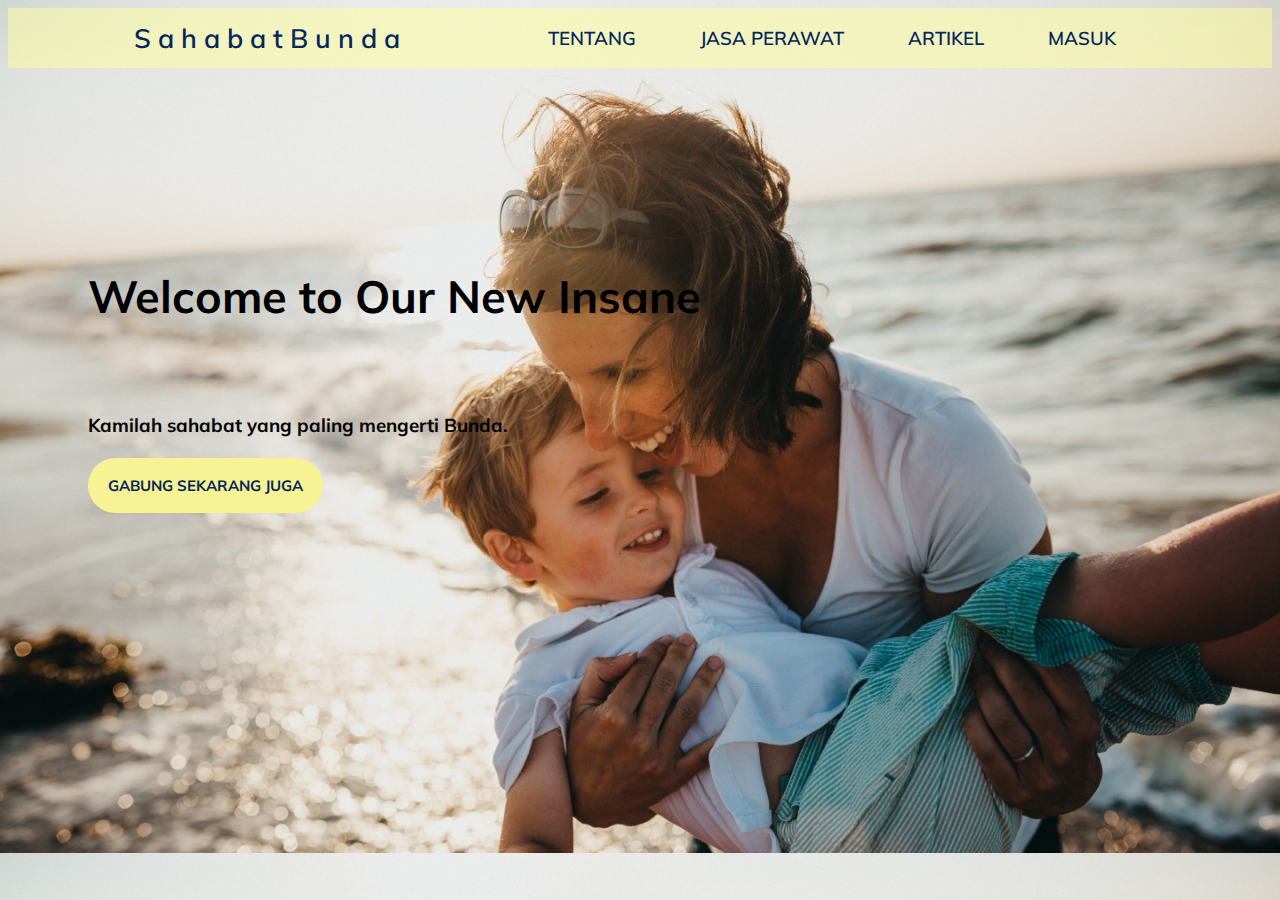
==== index.html @ 9614c4a4 "Add files via upload" ====
<!DOCTYPE html>
<html>
<head>


<link rel="stylesheet" href="https://fonts.googleapis.com/css?family=Muli">
	<meta charset="utf-8">
	<title>SAHABAT BUNDA</title>
	<link rel="stylesheet" type="text/css" href="style.css">
</head>
<body>
	<header>
		<h1 class="logo">S a h a b a t     B u n d a</h1>
		<nav>
			<ul class="navlink">
				<li><a href="tentang.html">TENTANG</a></li>

				<li><a href="jasaperawat.html">JASA PERAWAT</a></li>

				<li><a href="artikel.html">ARTIKEL</a></li>

				<li><a href="masuk.html">MASUK</a></li>
			</ul>
		</nav>

	</header>

	<div class="isi">

		<h1>Welcome to Our New Insane </h1><br><br>

		<h3>Kamilah sahabat yang paling mengerti Bunda.</h3>

	</div>

	<div class="tombolcoba">

		<a href="masuk.html"><h2>GABUNG SEKARANG JUGA</h2></a>

	</div>

</body>

</html>
</body>
</html>
---- style.css ----
.logo{

   font-family: "Muli", sans-serif;

  font-size: 20pt;

  font-weight: 600;

  color: #03265c;

  cursor: pointer;

}



a{

  text-decoration: none;

  color: #03265c;

   font-family: "Muli", sans-serif;

}

header {

  display: flex;

  justify-content: space-between;

  align-items: center;

  padding: 15px 10%;

  background: rgba(255, 255, 153, 0.5);

  height: 30px;
}



.navlink{

  list-style: none;

  text-decoration: none;

}



.navlink li{

  display: inline-block;

  padding: 0  30px;

  font-size: 14pt;

  font-weight: 600;

  font-color: black;

}


body{

  background-image: url(4.jpeg);

  background-size: cover;

  position: relative;

  font-family: "Muli", sans-serif;

}

.isi {

  font-family: "Muli", sans-serif;

  font-weight: bold;

  color: black;

  margin-left: 80px;

  margin-top: 200px;

}

.isi h1{

  font-size: 45px;

}

.isi h3{

  font-size: 10t;

}


.tombolcoba {

  position: absolute;

  border-radius: 90px;

  padding: 6px 20px;

  text-align: center;

  text-decoration: none;

  display: inline-block;

  font-size: 10px;

  background-color: #f7f294;

  margin-left: 80px;

  margin-top: 2px;

}



.masuk{

  display:  block;  

  margin-bottom:  20px;

  padding:  15px;

  width: 500px;

  position: absolute;

  top: 300px;

  left: 50%;

  transform: translate(-50%,-50%);

  margin-top: 300px;

  margin: 5% auto;

  height:  500px;

  background: #fff;

  border-radius: 20px;

  box-sizing:   border-box;

}

.masuk h1{

  margin-left: 30%;

  font-size: 60px;

  color: #f7f294;

}

.masukbox{

  width: 100%;

  overflow: hidden;

  font-size: 20px;

  padding: 10px 0;

  margin: 8px 0;

  border-bottom: 2px solid #f7f294;

}





.masukbox input{

  border: none;

  outline: none;

  background: none;

  color: black;

  font-size: 18px;

  width: 80%;

  float: left;


}

.btn{

  padding-left: 50%;

  width: 50%;

  border: none;

  border-radius: 20px;

  background: #53bca6;

  font-size: 16pt;

  padding: 5px;

  cursor: pointer;

  margin-top: 20px;

  font-weight: bold;

}

.masuk p{

  margin-top: 0px;

  padding: 0px;

  float: right;

  text-align: right;

  font-size: 18px;

  color: black;

  cursor: pointer;
}

.masuk h2{

  margin-left: 10%;

  float: left;

  width: 80%;

  text-align: center;

  font-size: 18px;

  color: black;

}


.Regis{

  display:  block;  

  margin-bottom:  20px;

  padding:  15px;

  width: 600px;

  position: absolute;

  top: 300px;

  left: 50%;

  transform: translate(-50%,-50%);

  margin-top: 300px;

  margin: 5% auto;

  height:  600px;

  background: #fff;

  border-radius: 20px;

  box-sizing:   border-box;

}

.Regis h1{

  margin-left: 20%;

  font-size: 60px;

  color: #f7f294;

}

.registrasiform{

  width: 100%;

  overflow: hidden;

  font-size: 20px;

  padding: 10px 0;

  margin: 8px 0;

  border-bottom: 2px solid #f7f294;

}

.registrasiform input{

  border: none;

  outline: none;

  background: none;

  color: black;

  font-size: 18px;

  width: 80%;

  float: left;

}

.btn{

  margin-left: 25%;

  width: 50%;

  border: none;

  border-radius: 10px;

  background: #f7f294;

  font-size: 16pt;

  cursor: pointer;

  margin-top: 10px;

  font-weight: bold;

}


.Lupa{

  display:  block;  

  margin-bottom:  20px;

  padding:  15px;

  width: 500px;

  position: absolute;

  top: 300px;

  left: 50%;

  transform: translate(-50%,-50%);

  margin-top: 300px;

  margin: 5% auto;

  height:  500px;

  background: #fff;

  border-radius: 20px;

  box-sizing:   border-box;
  
}

.Lupa h1{

  margin-left: 20%;

  font-size: 60px;

  color: #f7f294;

}

.lupapass{

  width: 100%;

  overflow: hidden;

  font-size: 20px;

  padding: 10px 0;

  margin: 8px 0;

  border-bottom: 2px solid #f7f294;

}

.lupapass input{

  border: none;

  outline: none;

  background: none;

  color: black;

  font-size: 18px;

  width: 80%;

  float: left;

}

.btn{

  margin-left: 10%;

  width: 50%;

  border: none;

  border-radius: 10px;

  background: #f7f294;

  font-size: 16pt;

  cursor: pointer;

  margin-top: 10px;

  font-weight: bold;

}

.tentang{

  display:  block;  

  margin-bottom:  20px;

  padding:  15px;

  width: 1000px;

  position: absolute;

  top: 300px;

  left: 50%;

  transform: translate(-50%,-50%);

  margin-top: 300px;

  margin: 5% auto;

  height:  450px;

  background-color: rgba(192,192,192,0.5);

  border-radius: 20px;

  box-sizing:   border-box;

}

.tentang h3{

  text-align: center;

  font-size: 50px;

}

.tentang p{

  text-align: center;

  font-size: 25px;

}

.tentang h4{

  text-align: center;

  font-size: 25px;

}

.tentang input{

  border-radius: 5px;

  width: 50%;

  height: 5%;

  text-align: center;

}

.artikel{

  display:  block;

  padding:  0px;

  width: 1000px;

  position: absolute;

  top: 350px;

  left: 50%;

  transform: translate(-50%,-50%);

  margin-top: 300px;

  margin: 5% auto;

  background-color: rgba(192,192,192,0.5);

  border-radius: 20px;

  box-sizing:   border-box;

}

.artikel h3{

  text-align: center;

  font-size: 45px;

  padding: 0px;

}

.artikel input{

  padding: 0px;

  margin: 0px auto;

  border-radius: 5px;

  width: 50%;

  height: 5%;

  text-align: center;

}

.container-img{

  padding: 8px;

}

.artikel h4{

  text-align: center;

  font-size: 20px;


}

.artikel h5{

  text-align: left;

  font-size: 15px;

  padding left: 10px;

}

.artikel h6{

  text-align: left;

  font-size: 15px;

  color: blue;

  padding left: 10px;

  cursor: pointer;

}

.bantuan .hover {

  color: black;

  cursor: pointer;

  font-size: 20px;

  padding: 5px;

}

.bantuan{

  display:  block;

  padding:  0px;

  width: 1000px;

  height: 450px;

  position: absolute;

  top: 360px;

  left: 50%;

  transform: translate(-50%,-50%);

  margin-top: 500px;

  margin: 5% auto;

  background-color: rgba(192,192,192,0.5);

  border-radius: 20px;

  box-sizing:   border-box;
}

.bantuan h1{

  font-size: 50px;

  text-align: center;

}

.bantuan h2{

  font-size: 25px;

  text-align: left;

  padding: 10px;

}


.jasaperawat {

  display:  block;  

  margin-bottom:  20px;

  padding:  15px;

  width: 1000px;

  position: absolute;

  top: 300px;

  left: 50%;

  transform: translate(-50%,-50%);

  margin-top: 300px;

  margin: 5% auto;

  height:  500px;

  background-color: rgba(192,192,192,0.5);

  border-radius: 20px;

  box-sizing:   border-box;
}

.perawatbox{

  width: 100%;

  overflow: hidden;

  font-size: 20px;

  padding: 10px 0;

  margin: 8px 0;

  border-bottom: 2px solid #f7f294;
}

.perawatbox input{

   border: none;

  outline: none;

  background: none;

  color: black;

  font-size: 18px;

  width: 80%;

  float: left;
}

.jasaperawat h3{

  margin-left: 20%;

  font-size: 40px;

  color: black;

}
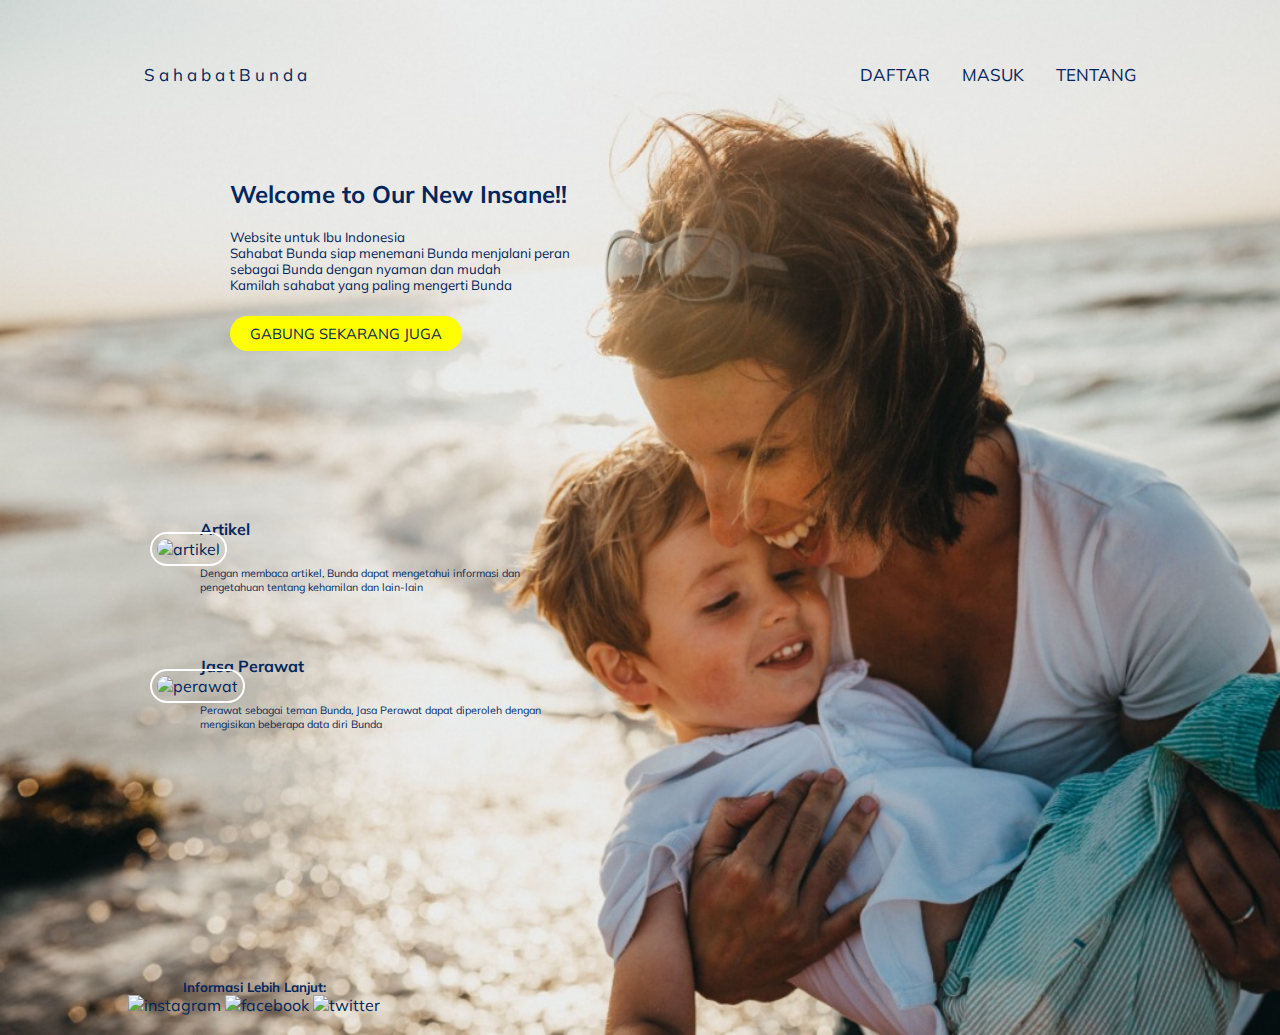
==== commit 027f9374: "Add files via upload" ====
--- a/index.html
+++ b/index.html
@@ -1,47 +1,503 @@
 <!DOCTYPE html>
+
 <html>
+
 <head>
 
-
-<link rel="stylesheet" href="https://fonts.googleapis.com/css?family=Muli">
-	<meta charset="utf-8">
+	<meta name="viewport" content="width=device-width, initial-scale=1.0">
+
+	<link rel="stylesheet" href="https://fonts.googleapis.com/css?family=Muli">
+
 	<title>SAHABAT BUNDA</title>
-	<link rel="stylesheet" type="text/css" href="style.css">
+
+	<script src="https://code.jquery.com/jquery-3.4.1.min.js"></script>
+
+	<style>
+		
+		*{
+
+			margin: 0;
+
+			padding: 0;
+
+			color: #03265c;
+
+			font-family: "Muli", sans-serif;
+
+		}
+
+		body{
+
+			width: 80%;
+
+            margin: 50px auto;
+
+            background-image: url("4.jpeg");
+
+            background-size: cover;
+
+		}
+
+		.topnav {
+
+            overflow: hidden;
+
+        }
+
+        .topnav a {
+
+            display: inline-block;
+
+            text-align: center;
+
+            padding: 14px 16px;
+
+            text-decoration: none;
+
+            font-size: 17px;
+
+        }
+
+        .topnav .a {
+
+            float: left;
+
+        }
+
+        .topnav img {
+
+            width: 30px;
+
+            height: 30px;
+
+            float: left;
+
+            margin-top: -5px;
+
+        }
+
+        .topnav h4 {
+
+            float: left;
+        }
+
+        .topnav a.active,
+
+        .as {
+
+            float: right;
+
+        }
+
+        .topnav a.active:hover {
+
+            float: right;
+
+            border-bottom: 2px solid #03265c;
+
+        }
+
+        .topnav .icon {
+
+            display: none;
+
+        }
+
+        .content {
+
+            margin: 80px auto;
+
+            width: 80%;
+
+        }
+
+        .isi{
+
+        	margin: 0px;
+
+        	width: 90%;
+
+        	height: 300px;
+
+        	float: none;
+
+        }
+
+        .isi p {
+
+            margin-bottom: 30px;
+
+           	font-size: 10pt;
+
+            }
+
+        .isi a {
+
+            text-decoration: none;
+
+            padding: 8px 20px;
+
+            font-size: 11pt;
+
+            background-color: rgb(255, 255, 0);
+
+            border-radius: 25px;
+
+            }
+
+        .contentdua {
+
+            margin: 100px 0;
+
+            margin-left: 50px;
+
+        }
+
+        .isikiri {
+
+            width: 45%;
+
+            margin-left: -30px;
+
+            float: left;
+
+        }
+
+        .isikiri h4 {
+
+            margin-top: 40px;
+
+        }
+
+        .isikiri p {
+
+            font-size: 8pt;
+
+            height: 50px;
+
+        }
+
+        .isikiri img{
+
+            width: 30px;
+
+            height: 30px;
+
+            padding: 5px;
+
+            margin: -30px 0 0 -50px;
+
+            border: 2px solid white;
+
+            border-radius: 50px;
+
+        }
+
+        .footer {
+
+            clear: both;
+
+            width: 100%;
+
+            margin: 500px auto 0 auto;
+
+            text-align: center;
+
+        }
+
+        .socialmedia {
+
+            float: left;
+
+            margin: 0px 0 20px 0;
+
+            padding: 0px;
+
+        }
+
+        .socialmedia ul li {
+
+            display: inline-block;
+
+        }
+
+        .socialmedia img {
+
+            width: 30px;
+
+            height: 30px;
+
+        }
+
+        @media screen and (max-width: 960px) {
+
+            .content {
+
+            	width: 100%;
+
+            }
+
+            .isi {
+
+            	margin: 0px;
+
+                float: none;
+
+                width: 90%;
+
+            }
+
+            .isi p {
+
+                margin-bottom: 30px;
+
+                font-size: 10pt;
+
+            }
+
+            .isi a {
+                text-decoration: none;
+
+                padding: 8px 20px;
+
+                font-size: 11pt;
+
+                background-color: rgb(255, 255, 0);
+
+                border-radius: 25px;
+
+            }
+
+            .footer {
+
+                width: 100%;
+
+                margin: 250px auto 0 auto;
+                
+            }
+
+            .socialmedia {
+
+                float: none;
+
+                margin: 20px 0;
+
+            }
+
+            .socialmedia img {
+
+                margin: 20px 0;
+
+            }
+
+        }
+
+        @media screen and (max-width: 720px) {
+
+            .topnav a:not(:first-child) {
+
+                display: none;
+
+            }
+
+            .topnav a.icon {
+
+                float: right;
+
+                display: block;
+
+            }
+
+            .topnav a.active,
+
+            .as {
+
+                float: none;
+
+            }
+            .form-group {
+
+                margin: 20px auto;
+
+                padding: 5px;
+
+                width: 280px;
+
+                height: 30px;
+
+                border: 2px solid black;
+
+                border-radius: 10px;
+
+                color: black;
+
+            }
+
+        }
+
+        @media screen and (max-width: 720px) {
+
+            .topnav.responsive {
+
+                position: relative;
+
+            }
+
+            .topnav.responsive .icon {
+
+                position: absolute;
+
+                right: 0;
+
+                top: 0;
+
+            }
+
+            .topnav a.active,
+
+            .as {
+
+                margin-top: 0px;
+
+                float: none;
+
+            }
+
+            .topnav a.active:hover {
+
+                float: none;
+
+                border-bottom: 0;
+
+                background-color: #03265c;
+
+                border-radius: 10px;
+
+            }
+
+            .topnav.responsive a {
+
+                clear: both;
+
+                float: none;
+
+                display: block;
+
+                text-align: center;
+
+            }
+
+        }
+
+	</style>
+
 </head>
+
 <body>
-	<header>
-		<h1 class="logo">S a h a b a t     B u n d a</h1>
-		<nav>
-			<ul class="navlink">
-				<li><a href="tentang.html">TENTANG</a></li>
-
-				<li><a href="jasaperawat.html">JASA PERAWAT</a></li>
-
-				<li><a href="artikel.html">ARTIKEL</a></li>
-
-				<li><a href="masuk.html">MASUK</a></li>
-			</ul>
-		</nav>
-
-	</header>
-
-	<div class="isi">
-
-		<h1>Welcome to Our New Insane </h1><br><br>
-
-		<h3>Kamilah sahabat yang paling mengerti Bunda.</h3>
-
-	</div>
-
-	<div class="tombolcoba">
-
-		<a href="masuk.html"><h2>GABUNG SEKARANG JUGA</h2></a>
-
-	</div>
+
+	<div class="topnav" id="myTopnav">
+
+		<a href="index.html" class="a"> S a h a b a t B u n d a </a>
+
+		<a href="tentang.html" class="active">TENTANG</a>
+
+		<a href="masuk.html" class="active">MASUK</a>
+
+		<a href="daftarbaru.html" class="active">DAFTAR</a>
+
+		<a href="javascript:void(0);" class="icon" onclick="myFunction()">
+
+            <i class="fa fa-bars"></i>
+
+        </a>
+
+    </div>
+
+    <div class="content">
+
+    	<div class="isi">
+
+    		<h2> Welcome to Our New Insane!! </h2><br>
+
+    		<p> Website untuk Ibu Indonesia <br> Sahabat Bunda siap menemani Bunda menjalani peran <br>
+    		 sebagai Bunda dengan nyaman dan mudah<br> Kamilah sahabat yang paling mengerti Bunda </p>
+
+    		<a href="daftarbaru.html"> GABUNG SEKARANG JUGA </a>
+
+    	</div>
+
+    	<div class="contentkedua">
+
+    		<div class="isikiri">
+
+    			<h4>Artikel</h4>
+
+    			<img src="artikel.png" alt="artikel">
+
+    			<p>Dengan membaca artikel, Bunda dapat mengetahui informasi 
+    			dan pengetahuan tentang kehamilan dan lain-lain </p>
+
+    			<h4>Jasa Perawat</h4>
+
+    			<img src="perawat.png" alt="perawat">
+
+    			<p>Perawat sebagai teman Bunda, Jasa Perawat dapat diperoleh 
+    			dengan mengisikan beberapa data diri Bunda</p>
+
+    		</div>
+
+    	</div>
+
+    </div>
+
+    <div class="footer">
+
+    	<div class="socialmedia">
+
+    		<h5>Informasi Lebih Lanjut: </h5>
+
+    		<ul>
+
+    			<li><img src="instagram.png" alt="instagram"></li>
+
+    			<li><img src="facebook.png" alt="facebook"></li>
+
+    			<li><img src="twitter.png" alt="twitter"></li>
+
+    		</ul>
+
+    	</div>
+
+    </div>
+
+    <script>
+
+        function myFunction() {
+
+            var x = document.getElementById("myTopnav");
+
+            if (x.className === "topnav") {
+
+                x.className += " responsive";
+
+            } else {
+
+                x.className = "topnav";
+
+            }
+
+        }
+
+    </script>
 
 </body>
 
 </html>
-</body>
-</html>
-
+
+
+
+
+
+
+
+	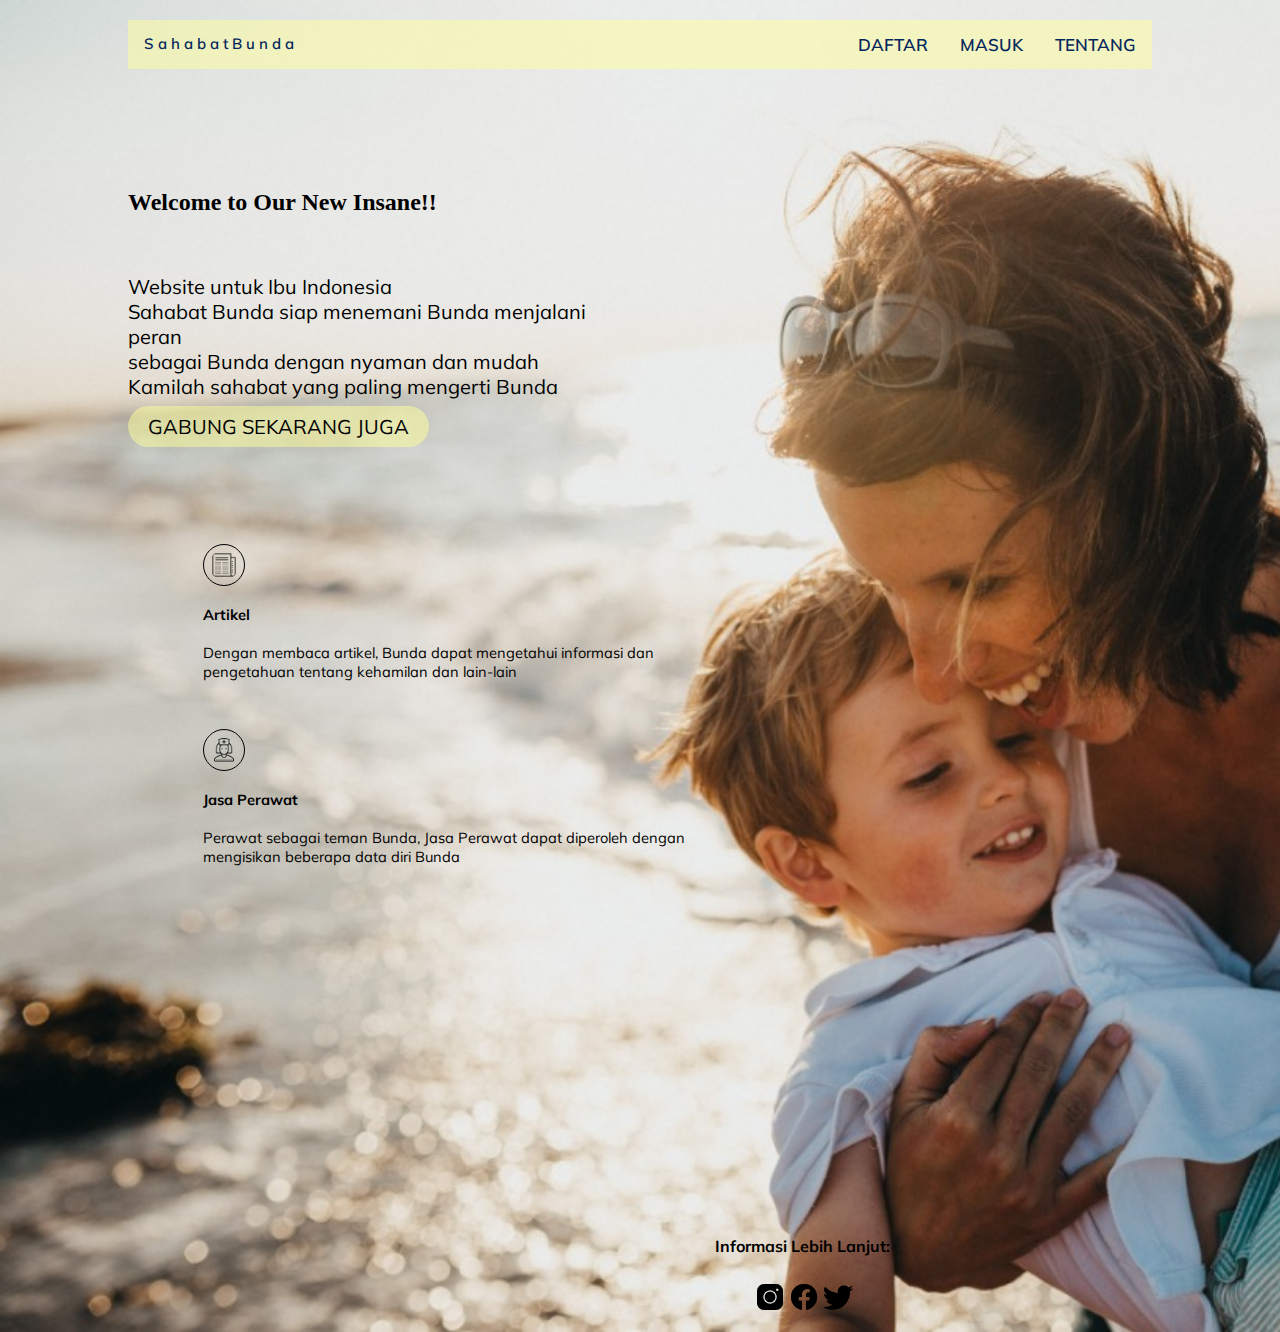
==== commit f9d95c7b: "Add files via upload" ====
--- a/index.html
+++ b/index.html
@@ -6,390 +6,13 @@
 
 	<meta name="viewport" content="width=device-width, initial-scale=1.0">
 
+    <link rel="stylesheet" type="text/css" href="halaman1.css">
+
 	<link rel="stylesheet" href="https://fonts.googleapis.com/css?family=Muli">
 
 	<title>SAHABAT BUNDA</title>
 
 	<script src="https://code.jquery.com/jquery-3.4.1.min.js"></script>
-
-	<style>
-		
-		*{
-
-			margin: 0;
-
-			padding: 0;
-
-			color: #03265c;
-
-			font-family: "Muli", sans-serif;
-
-		}
-
-		body{
-
-			width: 80%;
-
-            margin: 50px auto;
-
-            background-image: url("4.jpeg");
-
-            background-size: cover;
-
-		}
-
-		.topnav {
-
-            overflow: hidden;
-
-        }
-
-        .topnav a {
-
-            display: inline-block;
-
-            text-align: center;
-
-            padding: 14px 16px;
-
-            text-decoration: none;
-
-            font-size: 17px;
-
-        }
-
-        .topnav .a {
-
-            float: left;
-
-        }
-
-        .topnav img {
-
-            width: 30px;
-
-            height: 30px;
-
-            float: left;
-
-            margin-top: -5px;
-
-        }
-
-        .topnav h4 {
-
-            float: left;
-        }
-
-        .topnav a.active,
-
-        .as {
-
-            float: right;
-
-        }
-
-        .topnav a.active:hover {
-
-            float: right;
-
-            border-bottom: 2px solid #03265c;
-
-        }
-
-        .topnav .icon {
-
-            display: none;
-
-        }
-
-        .content {
-
-            margin: 80px auto;
-
-            width: 80%;
-
-        }
-
-        .isi{
-
-        	margin: 0px;
-
-        	width: 90%;
-
-        	height: 300px;
-
-        	float: none;
-
-        }
-
-        .isi p {
-
-            margin-bottom: 30px;
-
-           	font-size: 10pt;
-
-            }
-
-        .isi a {
-
-            text-decoration: none;
-
-            padding: 8px 20px;
-
-            font-size: 11pt;
-
-            background-color: rgb(255, 255, 0);
-
-            border-radius: 25px;
-
-            }
-
-        .contentdua {
-
-            margin: 100px 0;
-
-            margin-left: 50px;
-
-        }
-
-        .isikiri {
-
-            width: 45%;
-
-            margin-left: -30px;
-
-            float: left;
-
-        }
-
-        .isikiri h4 {
-
-            margin-top: 40px;
-
-        }
-
-        .isikiri p {
-
-            font-size: 8pt;
-
-            height: 50px;
-
-        }
-
-        .isikiri img{
-
-            width: 30px;
-
-            height: 30px;
-
-            padding: 5px;
-
-            margin: -30px 0 0 -50px;
-
-            border: 2px solid white;
-
-            border-radius: 50px;
-
-        }
-
-        .footer {
-
-            clear: both;
-
-            width: 100%;
-
-            margin: 500px auto 0 auto;
-
-            text-align: center;
-
-        }
-
-        .socialmedia {
-
-            float: left;
-
-            margin: 0px 0 20px 0;
-
-            padding: 0px;
-
-        }
-
-        .socialmedia ul li {
-
-            display: inline-block;
-
-        }
-
-        .socialmedia img {
-
-            width: 30px;
-
-            height: 30px;
-
-        }
-
-        @media screen and (max-width: 960px) {
-
-            .content {
-
-            	width: 100%;
-
-            }
-
-            .isi {
-
-            	margin: 0px;
-
-                float: none;
-
-                width: 90%;
-
-            }
-
-            .isi p {
-
-                margin-bottom: 30px;
-
-                font-size: 10pt;
-
-            }
-
-            .isi a {
-                text-decoration: none;
-
-                padding: 8px 20px;
-
-                font-size: 11pt;
-
-                background-color: rgb(255, 255, 0);
-
-                border-radius: 25px;
-
-            }
-
-            .footer {
-
-                width: 100%;
-
-                margin: 250px auto 0 auto;
-                
-            }
-
-            .socialmedia {
-
-                float: none;
-
-                margin: 20px 0;
-
-            }
-
-            .socialmedia img {
-
-                margin: 20px 0;
-
-            }
-
-        }
-
-        @media screen and (max-width: 720px) {
-
-            .topnav a:not(:first-child) {
-
-                display: none;
-
-            }
-
-            .topnav a.icon {
-
-                float: right;
-
-                display: block;
-
-            }
-
-            .topnav a.active,
-
-            .as {
-
-                float: none;
-
-            }
-            .form-group {
-
-                margin: 20px auto;
-
-                padding: 5px;
-
-                width: 280px;
-
-                height: 30px;
-
-                border: 2px solid black;
-
-                border-radius: 10px;
-
-                color: black;
-
-            }
-
-        }
-
-        @media screen and (max-width: 720px) {
-
-            .topnav.responsive {
-
-                position: relative;
-
-            }
-
-            .topnav.responsive .icon {
-
-                position: absolute;
-
-                right: 0;
-
-                top: 0;
-
-            }
-
-            .topnav a.active,
-
-            .as {
-
-                margin-top: 0px;
-
-                float: none;
-
-            }
-
-            .topnav a.active:hover {
-
-                float: none;
-
-                border-bottom: 0;
-
-                background-color: #03265c;
-
-                border-radius: 10px;
-
-            }
-
-            .topnav.responsive a {
-
-                clear: both;
-
-                float: none;
-
-                display: block;
-
-                text-align: center;
-
-            }
-
-        }
-
-	</style>
 
 </head>
 
@@ -407,7 +30,7 @@
 
 		<a href="javascript:void(0);" class="icon" onclick="myFunction()">
 
-            <i class="fa fa-bars"></i>
+            <i cla   ss="fa fa-bars"></i>
 
         </a>
 
@@ -426,47 +49,41 @@
 
     	</div>
 
-    	<div class="contentkedua">
+    </div>
 
-    		<div class="isikiri">
+    <div class="contentdua">
 
-    			<h4>Artikel</h4>
+    	<div class="isikiri">
 
-    			<img src="artikel.png" alt="artikel">
+            <img src="artikel.png" alt="artikel">
 
-    			<p>Dengan membaca artikel, Bunda dapat mengetahui informasi 
-    			dan pengetahuan tentang kehamilan dan lain-lain </p>
+            <p><b>Artikel</b> <br> <br>
+                Dengan membaca artikel, Bunda dapat mengetahui informasi 
+    		  dan pengetahuan tentang kehamilan dan lain-lain<br><br> </p>
 
-    			<h4>Jasa Perawat</h4>
+            <img src="perawat.png" alt="perawat">
 
-    			<img src="perawat.png" alt="perawat">
+            <p><b>Jasa Perawat</b> <br> <br>
+                Perawat sebagai teman Bunda, Jasa Perawat dapat diperoleh 
+    		  dengan mengisikan beberapa data diri Bunda</p>
 
-    			<p>Perawat sebagai teman Bunda, Jasa Perawat dapat diperoleh 
-    			dengan mengisikan beberapa data diri Bunda</p>
-
-    		</div>
-
-    	</div>
+        </div>
 
     </div>
 
     <div class="footer">
 
-    	<div class="socialmedia">
+    	<h5>Informasi Lebih Lanjut: </h5>
 
-    		<h5>Informasi Lebih Lanjut: </h5>
+    	<ul>
 
-    		<ul>
+    		<li><img src="instagram.png" alt="instagram"></li>
 
-    			<li><img src="instagram.png" alt="instagram"></li>
+    		<li><img src="facebook.png" alt="facebook"></li>
 
-    			<li><img src="facebook.png" alt="facebook"></li>
+    		<li><img src="twitter.png" alt="twitter"></li>
 
-    			<li><img src="twitter.png" alt="twitter"></li>
-
-    		</ul>
-
-    	</div>
+    	</ul>
 
     </div>
 
--- a/halaman1.css
+++ b/halaman1.css
@@ -0,0 +1,261 @@
+body{
+
+	width: 80%;
+
+	margin: 20px auto;
+
+	background-image: url(4.jpeg);
+
+	background-size: cover;
+
+}
+
+.topnav {
+
+	overflow: hidden;
+
+	background: rgba(255, 255, 153, 0.5);
+
+
+}
+
+.topnav a{
+
+	display: inline-block;
+
+	text-align: center;
+
+	padding: 14px 16px;
+
+	text-decoration: none;
+
+	font-size: 17px;
+
+}
+
+.topnav .a{
+
+	font-family: "Muli", sans-serif;
+
+  	font-size: 15px;
+
+  	font-weight: 600;
+
+  	color: #03265c;
+
+  	float: left;
+
+}
+
+.topnav a.active,
+
+.as{
+
+	font-family: "Muli", sans-serif;
+
+  	font-size: 17px;
+
+  	font-weight: 600;
+
+  	color: #03265c;
+
+  	float: right;
+
+}
+
+.topnav a.active:hover {
+
+	float: right;
+
+	border-bottom: 2px solid; 
+
+}
+
+.topnav a.as:hover {
+
+	background-color:rgb(0, 0, 0);
+
+	border-radius: 10px;
+
+}
+
+.content{
+
+	margin-top: 100px;
+
+	clear: both;
+
+	width: 100%;
+
+}
+
+.isi{
+
+	float: left;
+
+	width: 50%;
+
+}
+
+.isi p{
+
+	font-size: 15pt;
+
+	font-family: 'Muli', sans-serif;
+
+	margin-bottom: 15px;
+
+}
+
+.isi a{
+
+	text-decoration: none;
+
+	padding: 8px 20px;
+
+	font-size: 15pt;
+
+	background-color: rgba(255, 255, 153, 0.5);
+
+	border-radius: 25px;
+
+	color: black;
+
+	font-family: 'Muli', sans-serif;
+
+}
+
+.contentdua{
+
+	clear: both;
+
+	margin-top: 390px;
+
+}
+
+.isikiri{
+
+	margin: 25px 0 0 75px;
+
+	width: 50%;
+
+	float: left;
+
+}
+
+.isikiri p{
+
+	font-size: 11pt;
+
+	font-family: 'Muli', sans-serif;
+
+	color: black;
+
+	height: 50px;
+
+}
+
+.isikiri img{
+
+	margin: 60px 0 0 0;
+
+	width: 30px;
+
+	height: 30px;
+
+	padding: 5px;
+
+	border-radius: 50px;
+
+	border: 1px solid black;
+
+}
+
+.footer{
+
+	margin-top: 750px;
+
+	padding: 0px;
+
+	float: left;
+
+}
+
+.footer h5{
+
+	font-size: 12pt;
+
+	font-family: 'Muli', sans-serif;
+
+}
+
+.footer ul li{
+
+	display: inline-block;
+
+}
+
+.footer img{
+
+	width: 30px;
+
+	height: 30px;
+
+}
+
+@media only screen and(max-width: 600px){
+
+	.topnav{
+
+		width: 50%;
+
+	}
+
+	.content{
+
+		width: 50%;
+
+	}
+
+	.contentkedua{
+
+		width: 50%;
+
+	}
+
+	.footer{
+
+		width: 50%;
+
+	}
+
+}
+
+@media only screen and(max-width: 300px){
+
+	.topnav{
+
+		width: 25%;
+
+	}
+
+	.content{
+
+		width: 25%;
+
+	}
+
+	.contentkedua{
+
+		width: 25%;
+
+	}
+
+	.footer{
+
+		width: 25%;
+
+	}
+}
+
+
